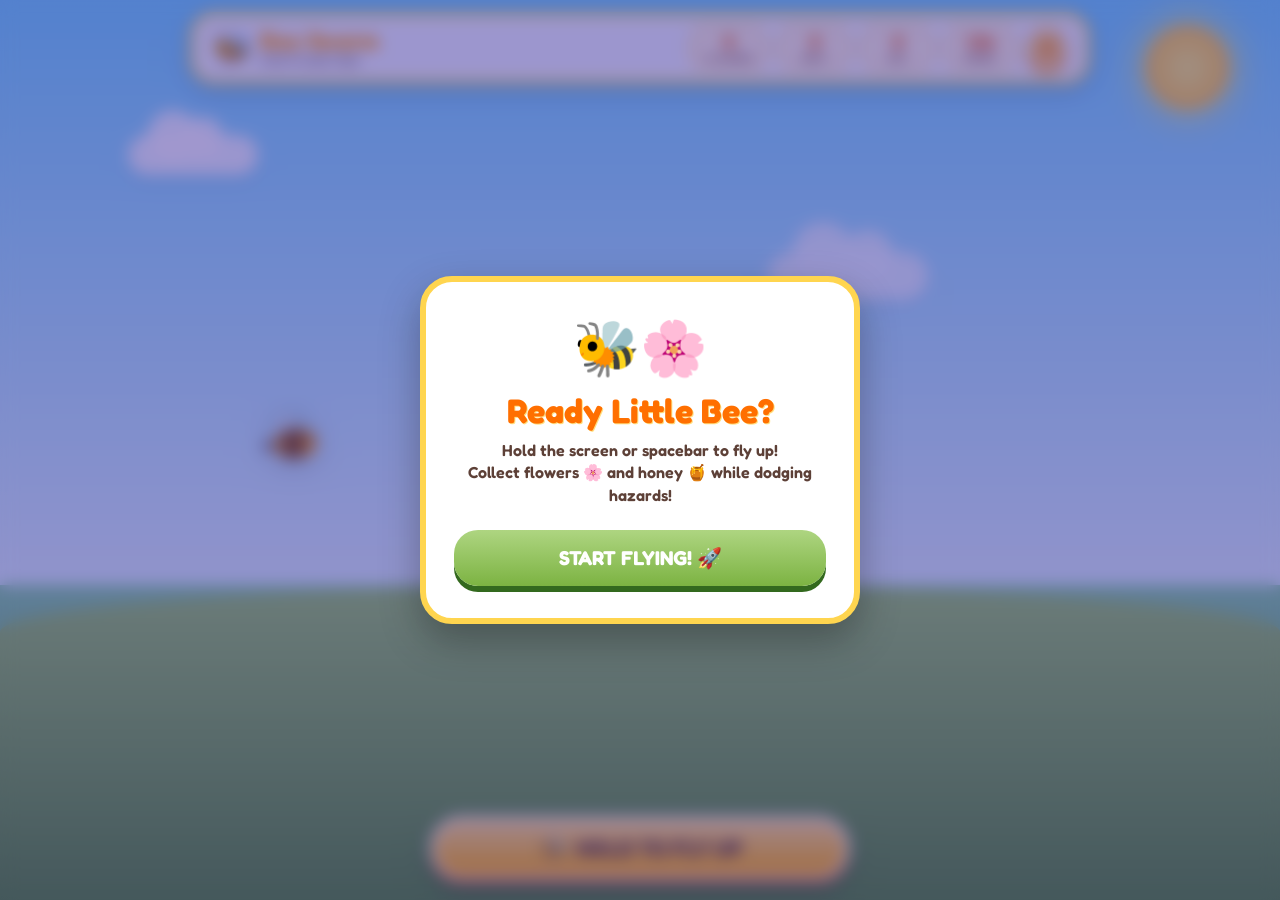
==== bee_swarm_game.html @ eaeb023e "Update Bee Swarm game with cute character, procedural audio, responsive layout and modular HTML/CSS/" ====
<!DOCTYPE html>
<html lang="en">
<head>
  <meta charset="utf-8">
  <meta name="viewport" content="width=device-width, initial-scale=1, maximum-scale=1, user-scalable=no">
  <title>Bee Swarm Adventure 🐝</title>
  <meta name="description" content="A cute, child-friendly bee flying adventure game! Collect flowers and honey, dodge hazards, and reach new high scores.">
  <link rel="stylesheet" href="style.css">
</head>
<body>
  <div id="app">
    <!-- Top HUD Banner -->
    <header class="hud-header">
      <div class="brand">
        <span class="brand-icon">🐝</span>
        <div>
          <div class="brand-title">Bee Swarm</div>
          <div class="brand-sub">Child Friendly Flight</div>
        </div>
      </div>

      <div class="stats-container">
        <div class="stat-pill">
          <span class="stat-value" id="score">0</span>
          <span class="stat-label">Flowers</span>
        </div>
        <div class="stat-pill">
          <span class="stat-value" id="high-score">0</span>
          <span class="stat-label">Best</span>
        </div>
        <div class="stat-pill">
          <span class="stat-value" id="time">0</span>
          <span class="stat-label">Sec</span>
        </div>
        <div class="stat-pill">
          <span class="stat-value" id="speed">1.0×</span>
          <span class="stat-label">Speed</span>
        </div>
        <button id="pause-btn" class="pause-btn" title="Pause Game">⏸️</button>
      </div>
    </header>

    <!-- Play Grid / Fullscreen World -->
    <main id="world">
      <!-- Background Elements -->
      <div class="sun"></div>
      <div class="cloud cloud-1"></div>
      <div class="cloud cloud-2"></div>

      <!-- Scenery Hills -->
      <div class="scenery-hills">
        <div class="hill-grass"></div>
      </div>

      <!-- Cute Bee Character (SVG matching user reference) -->
      <div id="bee" class="bee-character">
        <svg class="bee-svg" viewBox="0 0 120 100" xmlns="http://www.w3.org/2000/svg">
          <g class="bee-group">
            <!-- Wings (Upright & Translucent with veins) -->
            <g class="wings">
              <!-- Back Wing -->
              <path class="wing wing-back" d="M 52 42 C 45 10, 78 2, 82 28 C 84 38, 62 48, 52 42 Z" fill="#CBEBF0" stroke="#7CB9C4" stroke-width="2.8" />
              <path d="M 60 32 C 67 18, 74 13, 77 20" fill="none" stroke="#9FD5DF" stroke-width="2" stroke-linecap="round" />
              <path d="M 57 38 C 65 30, 72 26, 75 32" fill="none" stroke="#9FD5DF" stroke-width="1.8" stroke-linecap="round" />
              
              <!-- Front Wing -->
              <path class="wing wing-front" d="M 38 46 C 22 14, 58 4, 66 28 C 68 38, 48 50, 38 46 Z" fill="#E2F6F9" stroke="#7CB9C4" stroke-width="2.8" />
              <path d="M 46 34 C 52 18, 58 14, 62 21" fill="none" stroke="#9FD5DF" stroke-width="2" stroke-linecap="round" />
              <path d="M 43 40 C 50 32, 56 28, 60 34" fill="none" stroke="#9FD5DF" stroke-width="1.8" stroke-linecap="round" />
            </g>

            <!-- Stinger -->
            <path d="M 32 62 L 10 68 L 28 76 Z" fill="#3D2314" stroke="#3D2314" stroke-width="1.5" stroke-linejoin="round" />

            <!-- Chubby Bean Body -->
            <ellipse cx="68" cy="65" rx="36" ry="26" fill="#F4A211" transform="rotate(-6 68 65)" />

            <!-- Stripes -->
            <path d="M 50 40 C 47 55, 47 75, 52 90 L 63 89 C 58 75, 58 55, 61 41 Z" fill="#3D2314" />
            <path d="M 68 40 C 65 55, 65 75, 70 90 L 81 88 C 76 75, 76 55, 79 40 Z" fill="#3D2314" />

            <!-- Eye -->
            <circle cx="92" cy="58" r="5" fill="#3D2314" />
          </g>
        </svg>
      </div>
    </main>

    <!-- Controls Bar -->
    <footer class="controls-bar">
      <button id="hold-btn" class="hold-btn">
        <span>🐝</span> HOLD TO FLY UP
      </button>
    </footer>

    <!-- Start Modal -->
    <div id="start-modal" class="modal-overlay">
      <div class="modal-card">
        <div style="font-size: 54px; margin-bottom: 10px;">🐝🌸</div>
        <h2 class="modal-title">Ready Little Bee?</h2>
        <p class="modal-subtitle">Hold the screen or spacebar to fly up!<br>Collect flowers 🌸 and honey 🍯 while dodging hazards!</p>
        <button id="start-btn" class="action-btn primary">START FLYING! 🚀</button>
      </div>
    </div>

    <!-- Pause Modal -->
    <div id="pause-modal" class="modal-overlay hidden">
      <div class="modal-card">
        <div style="font-size: 54px; margin-bottom: 10px;">⏸️🌻</div>
        <h2 class="modal-title">Game Paused</h2>
        <p class="modal-subtitle">Take a quick break, little bee!</p>
        <button id="resume-btn" class="action-btn primary">RESUME FLYING ▶️</button>
      </div>
    </div>

    <!-- Game Over Modal -->
    <div id="game-over-modal" class="modal-overlay hidden">
      <div class="modal-card">
        <div style="font-size: 54px; margin-bottom: 10px;">🌟🐝</div>
        <h2 class="modal-title">Amazing Flight!</h2>
        <p class="modal-subtitle">
          You collected <strong id="final-score" style="color:#e65100">0</strong> flowers/honey in <strong id="final-time" style="color:#e65100">0</strong> seconds!
        </p>
        <button id="restart-btn" class="action-btn primary">PLAY AGAIN 🔄</button>
      </div>
    </div>
  </div>

  <script src="script.js"></script>
</body>
</html>
---- style.css ----
@import url('https://fonts.googleapis.com/css2?family=Fredoka:wght@400;600;700&display=swap');

:root {
  --primary-yellow: #ffe135;
  --honey-orange: #ff9d00;
  --sky-top: #70d6ff;
  --sky-bottom: #e0f7fa;
  --grass-top: #88d49e;
  --grass-bottom: #2e7d32;
  --card-bg: rgba(255, 255, 255, 0.92);
  --text-dark: #332c1e;
  --shadow-color: rgba(0, 0, 0, 0.15);
}

* {
  box-sizing: border-box;
  margin: 0;
  padding: 0;
  user-select: none;
  -webkit-user-select: none;
  -webkit-tap-highlight-color: transparent;
}

html, body {
  width: 100%;
  height: 100%;
  overflow: hidden;
  font-family: 'Fredoka', 'Quicksand', 'Arial Round MT Bold', sans-serif;
  background: var(--sky-top);
  color: var(--text-dark);
}

/* App Container - Full Screen */
#app {
  position: relative;
  width: 100vw;
  height: 100vh;
  height: 100dvh;
  display: flex;
  flex-direction: column;
  overflow: hidden;
}

/* Header HUD Overlay */
.hud-header {
  position: absolute;
  top: 12px;
  left: 50%;
  transform: translateX(-50%);
  width: min(94%, 900px);
  z-index: 20;
  display: flex;
  justify-content: space-between;
  align-items: center;
  gap: 10px;
  padding: 10px 18px;
  background: var(--card-bg);
  backdrop-filter: blur(10px);
  border: 4px solid var(--primary-yellow);
  border-radius: 24px;
  box-shadow: 0 8px 24px var(--shadow-color), inset 0 2px 0 rgba(255,255,255,0.8);
}

.brand {
  display: flex;
  align-items: center;
  gap: 8px;
}

.brand-icon {
  font-size: 32px;
  animation: float 2s ease-in-out infinite alternate;
}

.brand-title {
  font-size: 24px;
  font-weight: 700;
  color: var(--honey-orange);
  text-shadow: 1px 1px 0px #fff;
  line-height: 1;
}

.brand-sub {
  font-size: 11px;
  color: #7a6e5d;
  font-weight: 600;
}

.stats-container {
  display: flex;
  gap: 8px;
  align-items: center;
}

.stat-pill {
  display: flex;
  flex-direction: column;
  align-items: center;
  justify-content: center;
  background: #fff8e1;
  border: 2.5px solid #ffe082;
  border-radius: 16px;
  padding: 4px 14px;
  min-width: 75px;
  box-shadow: inset 0 2px 4px rgba(0,0,0,0.03);
}

.stat-value {
  font-size: 18px;
  font-weight: 700;
  color: #e65100;
  line-height: 1.1;
}

.stat-label {
  font-size: 10px;
  font-weight: 700;
  color: #8d6e63;
  text-transform: uppercase;
  letter-spacing: 0.5px;
}

/* Pause Button (minimal icon button) */
.pause-btn {
  background: #ffecb3;
  border: 2px solid #ffb74d;
  border-radius: 50%;
  width: 42px;
  height: 42px;
  font-size: 18px;
  cursor: pointer;
  display: flex;
  align-items: center;
  justify-content: center;
  box-shadow: 0 4px 0 #fb8c00;
  transition: transform 0.1s, background 0.2s;
}

.pause-btn:active {
  transform: translateY(2px);
  box-shadow: 0 2px 0 #fb8c00;
}

/* Play Grid - Fills entire window */
#world {
  position: relative;
  width: 100%;
  height: 100%;
  flex: 1;
  background: linear-gradient(180deg, var(--sky-top) 0%, var(--sky-bottom) 65%, var(--grass-top) 65%, var(--grass-bottom) 100%);
  overflow: hidden;
  touch-action: none;
  cursor: pointer;
}

/* Background Animated Elements */
.sun {
  position: absolute;
  top: 25px;
  right: 50px;
  width: 85px;
  height: 85px;
  background: radial-gradient(circle, #fff176 0%, #fbc02d 100%);
  border-radius: 50%;
  box-shadow: 0 0 40px #ffee58;
  animation: sunGlow 4s ease-in-out infinite alternate;
  z-index: 1;
}

@keyframes sunGlow {
  0% { transform: scale(1); box-shadow: 0 0 30px #ffee58; }
  100% { transform: scale(1.08); box-shadow: 0 0 50px #fff59d; }
}

.cloud {
  position: absolute;
  background: rgba(255, 255, 255, 0.88);
  border-radius: 50px;
  z-index: 1;
  box-shadow: 0 8px 15px rgba(0,0,0,0.05);
}

.cloud::before, .cloud::after {
  content: '';
  position: absolute;
  background: rgba(255, 255, 255, 0.88);
  border-radius: 50%;
}

.cloud-1 {
  width: 130px;
  height: 40px;
  top: 15%;
  left: 10%;
  animation: floatCloud 25s linear infinite;
}
.cloud-1::before { width: 50px; height: 50px; top: -25px; left: 20px; }
.cloud-1::after { width: 40px; height: 40px; top: -18px; left: 55px; }

.cloud-2 {
  width: 160px;
  height: 48px;
  top: 28%;
  left: 60%;
  opacity: 0.8;
  animation: floatCloud 38s linear infinite;
}
.cloud-2::before { width: 60px; height: 60px; top: -30px; left: 25px; }
.cloud-2::after { width: 50px; height: 50px; top: -22px; left: 75px; }

@keyframes floatCloud {
  0% { transform: translateX(0); }
  50% { transform: translateX(40px); }
  100% { transform: translateX(0); }
}

/* Ground Scenery Decorative Flowers */
.scenery-hills {
  position: absolute;
  bottom: 0;
  width: 100%;
  height: 35%;
  pointer-events: none;
  z-index: 2;
}

.hill-grass {
  position: absolute;
  bottom: 0;
  width: 100%;
  height: 100%;
  background: linear-gradient(180deg, #9ccc65 0%, #558b2f 100%);
  border-top-left-radius: 50% 15%;
  border-top-right-radius: 50% 15%;
}

/* Dynamic Collectible Items */
.flower {
  position: absolute;
  z-index: 5;
  font-size: 38px;
  filter: drop-shadow(0 4px 6px rgba(0,0,0,0.15));
  transition: transform 0.15s ease;
  animation: sway 2s ease-in-out infinite alternate;
}

.flower.honey {
  font-size: 42px;
}

@keyframes sway {
  0% { transform: rotate(-6deg) scale(1); }
  100% { transform: rotate(6deg) scale(1.05); }
}

/* Dynamic Hazards */
.hazard {
  position: absolute;
  z-index: 6;
  font-size: 42px;
  filter: drop-shadow(0 4px 8px rgba(0,0,0,0.18));
}

.hazard.bird {
  animation: birdFlap 0.4s steps(2) infinite alternate;
}

.hazard.spider {
  animation: spiderSwing 1.5s ease-in-out infinite alternate;
}

.hazard.cloud-storm {
  font-size: 46px;
  animation: cloudPulse 1s ease-in-out infinite alternate;
}

@keyframes birdFlap {
  0% { transform: translateY(0) scaleX(1); }
  100% { transform: translateY(-4px) scaleX(1.03); }
}

@keyframes spiderSwing {
  0% { transform: rotate(-10deg); }
  100% { transform: rotate(10deg); }
}

@keyframes cloudPulse {
  0% { filter: drop-shadow(0 0 5px rgba(255,87,34,0.4)); }
  100% { filter: drop-shadow(0 0 15px rgba(244,67,54,0.8)); }
}

/* Tree Branch Hazard */
.branch {
  position: absolute;
  height: 26px;
  background: linear-gradient(90deg, #6d4c41, #4e342e);
  border-radius: 20px;
  z-index: 4;
  box-shadow: 0 4px 10px rgba(0,0,0,0.25);
  border: 2px solid #3e2723;
}

.branch::after {
  content: "🍃";
  position: absolute;
  right: -10px;
  top: -12px;
  font-size: 26px;
}

/* Cute Child-Friendly Bee Character (SVG Vector) */
.bee-character {
  position: absolute;
  left: 20%;
  top: 45%;
  width: 70px;
  height: 60px;
  z-index: 10;
  filter: drop-shadow(0 6px 14px rgba(0, 0, 0, 0.18));
  transition: transform 0.1s ease-out;
}

.bee-svg {
  width: 100%;
  height: 100%;
  overflow: visible;
}

/* Wing Flutter Animations */
.wing-front {
  transform-origin: 45px 46px;
  animation: wingFlutterFront 0.1s ease-in-out infinite alternate;
}

.wing-back {
  transform-origin: 55px 42px;
  animation: wingFlutterBack 0.1s ease-in-out infinite alternate;
}

@keyframes wingFlutterFront {
  0% { transform: rotate(0deg) scaleY(1); }
  100% { transform: rotate(-16deg) scaleY(0.7); }
}

@keyframes wingFlutterBack {
  0% { transform: rotate(0deg) scaleY(1); }
  100% { transform: rotate(-12deg) scaleY(0.75); }
}

/* Floating Score Popups */
.pop {
  position: absolute;
  z-index: 25;
  font-size: 28px;
  font-weight: 700;
  color: #ff6f00;
  text-shadow: 2px 2px 0 #fff, -1px -1px 0 #fff, 1px -1px 0 #fff, -1px 1px 0 #fff;
  pointer-events: none;
  animation: floatPop 0.75s cubic-bezier(0.18, 0.89, 0.32, 1.28) forwards;
}

@keyframes floatPop {
  0% { opacity: 1; transform: translateY(0) scale(0.8); }
  50% { transform: translateY(-35px) scale(1.3); }
  100% { opacity: 0; transform: translateY(-70px) scale(1); }
}

/* Action Controls Bar at bottom */
.controls-bar {
  position: absolute;
  bottom: 20px;
  left: 50%;
  transform: translateX(-50%);
  z-index: 20;
  width: min(90%, 420px);
}

.hold-btn {
  width: 100%;
  height: 64px;
  background: linear-gradient(180deg, #ffe082 0%, #ffb300 100%);
  border: 4px solid #fff;
  border-radius: 32px;
  font-family: inherit;
  font-size: 22px;
  font-weight: 700;
  color: #4e342e;
  box-shadow: 0 8px 20px rgba(0,0,0,0.25), 0 4px 0 #e65100;
  cursor: pointer;
  display: flex;
  align-items: center;
  justify-content: center;
  gap: 10px;
  transition: transform 0.1s, box-shadow 0.1s;
}

.hold-btn:active, .hold-btn.active {
  transform: translateY(4px);
  box-shadow: 0 4px 10px rgba(0,0,0,0.2), 0 0 0 #e65100;
  background: linear-gradient(180deg, #ffca28 0%, #ff8f00 100%);
}

/* Modals & Overlay Screens */
.modal-overlay {
  position: fixed;
  top: 0;
  left: 0;
  width: 100vw;
  height: 100vh;
  background: rgba(49, 27, 146, 0.45);
  backdrop-filter: blur(8px);
  z-index: 50;
  display: flex;
  align-items: center;
  justify-content: center;
  opacity: 1;
  transition: opacity 0.3s ease;
}

.modal-card {
  background: #ffffff;
  border: 6px solid #ffd54f;
  border-radius: 32px;
  padding: 32px 28px;
  width: min(90%, 440px);
  text-align: center;
  box-shadow: 0 16px 40px rgba(0,0,0,0.3);
  animation: modalBounce 0.4s cubic-bezier(0.175, 0.885, 0.32, 1.275);
}

@keyframes modalBounce {
  0% { transform: scale(0.6) translateY(50px); opacity: 0; }
  100% { transform: scale(1) translateY(0); opacity: 1; }
}

.modal-title {
  font-size: 34px;
  font-weight: 700;
  color: #ff6f00;
  margin-bottom: 8px;
  text-shadow: 1px 1px 0 #ffe082;
}

.modal-subtitle {
  font-size: 16px;
  color: #5d4037;
  font-weight: 600;
  margin-bottom: 24px;
  line-height: 1.4;
}

.action-btn {
  width: 100%;
  padding: 16px;
  font-family: inherit;
  font-size: 20px;
  font-weight: 700;
  border: none;
  border-radius: 24px;
  cursor: pointer;
  box-shadow: 0 6px 0 rgba(0,0,0,0.15);
  transition: transform 0.1s ease;
}

.action-btn.primary {
  background: linear-gradient(180deg, #aed581 0%, #7cb342 100%);
  color: #ffffff;
  box-shadow: 0 6px 0 #33691e;
}

.action-btn.primary:active {
  transform: translateY(3px);
  box-shadow: 0 3px 0 #33691e;
}

.hidden {
  display: none !important;
}
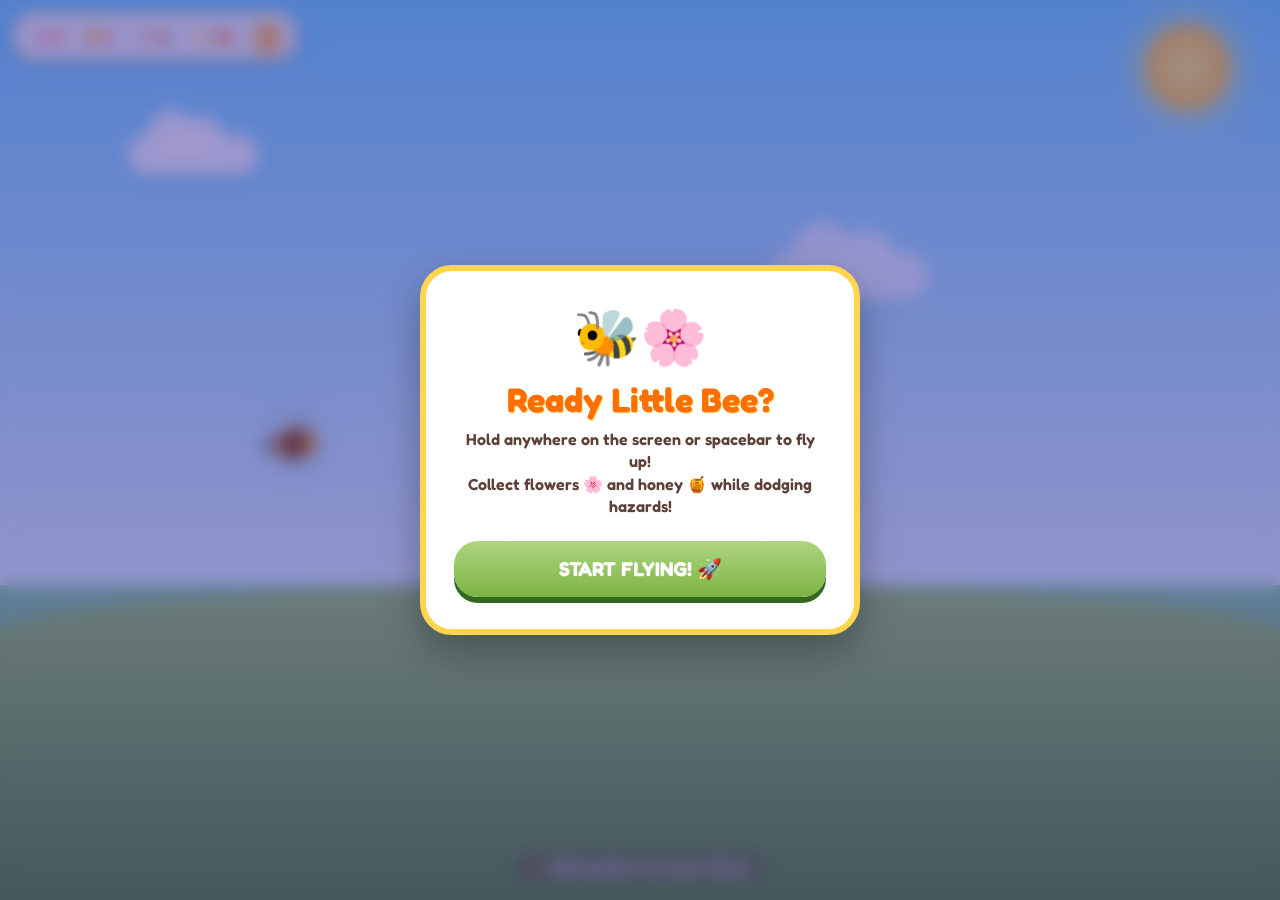
==== commit c4cfcc8b: "Maximize gamefield to 100% viewport, replace header/footer with compact floating HUD overlay, and al" ====
--- a/bee_swarm_game.html
+++ b/bee_swarm_game.html
@@ -9,39 +9,25 @@
 </head>
 <body>
   <div id="app">
-    <!-- Top HUD Banner -->
-    <header class="hud-header">
-      <div class="brand">
-        <span class="brand-icon">🐝</span>
-        <div>
-          <div class="brand-title">Bee Swarm</div>
-          <div class="brand-sub">Child Friendly Flight</div>
+    <!-- Play Grid / Fullscreen World (Occupies 100% of viewport) -->
+    <main id="world">
+      <!-- Compact Floating HUD Badge inside Gamefield -->
+      <div class="hud-overlay">
+        <div class="hud-pill">
+          <span>🌸</span> <strong id="score">0</strong>
         </div>
+        <div class="hud-pill">
+          <span>🏆</span> <strong id="high-score">0</strong>
+        </div>
+        <div class="hud-pill">
+          <span>⏱️</span> <strong id="time">0</strong>s
+        </div>
+        <div class="hud-pill">
+          <span>⚡</span> <strong id="speed">1.0×</strong>
+        </div>
+        <button id="pause-btn" class="hud-pause-btn" title="Pause Game">⏸️</button>
       </div>
 
-      <div class="stats-container">
-        <div class="stat-pill">
-          <span class="stat-value" id="score">0</span>
-          <span class="stat-label">Flowers</span>
-        </div>
-        <div class="stat-pill">
-          <span class="stat-value" id="high-score">0</span>
-          <span class="stat-label">Best</span>
-        </div>
-        <div class="stat-pill">
-          <span class="stat-value" id="time">0</span>
-          <span class="stat-label">Sec</span>
-        </div>
-        <div class="stat-pill">
-          <span class="stat-value" id="speed">1.0×</span>
-          <span class="stat-label">Speed</span>
-        </div>
-        <button id="pause-btn" class="pause-btn" title="Pause Game">⏸️</button>
-      </div>
-    </header>
-
-    <!-- Play Grid / Fullscreen World -->
-    <main id="world">
       <!-- Background Elements -->
       <div class="sun"></div>
       <div class="cloud cloud-1"></div>
@@ -84,21 +70,17 @@
           </g>
         </svg>
       </div>
+
+      <!-- Subtle Fly Hint Overlay -->
+      <div class="fly-hint"><span>🐝</span> Hold anywhere on screen to fly up</div>
     </main>
-
-    <!-- Controls Bar -->
-    <footer class="controls-bar">
-      <button id="hold-btn" class="hold-btn">
-        <span>🐝</span> HOLD TO FLY UP
-      </button>
-    </footer>
 
     <!-- Start Modal -->
     <div id="start-modal" class="modal-overlay">
       <div class="modal-card">
         <div style="font-size: 54px; margin-bottom: 10px;">🐝🌸</div>
         <h2 class="modal-title">Ready Little Bee?</h2>
-        <p class="modal-subtitle">Hold the screen or spacebar to fly up!<br>Collect flowers 🌸 and honey 🍯 while dodging hazards!</p>
+        <p class="modal-subtitle">Hold anywhere on the screen or spacebar to fly up!<br>Collect flowers 🌸 and honey 🍯 while dodging hazards!</p>
         <button id="start-btn" class="action-btn primary">START FLYING! 🚀</button>
       </div>
     </div>
--- a/style.css
+++ b/style.css
@@ -41,104 +41,58 @@
   overflow: hidden;
 }
 
-/* Header HUD Overlay */
-.hud-header {
+/* Compact Floating HUD Overlay inside Gamefield */
+.hud-overlay {
   position: absolute;
   top: 12px;
-  left: 50%;
-  transform: translateX(-50%);
-  width: min(94%, 900px);
-  z-index: 20;
-  display: flex;
-  justify-content: space-between;
-  align-items: center;
-  gap: 10px;
-  padding: 10px 18px;
-  background: var(--card-bg);
-  backdrop-filter: blur(10px);
-  border: 4px solid var(--primary-yellow);
-  border-radius: 24px;
-  box-shadow: 0 8px 24px var(--shadow-color), inset 0 2px 0 rgba(255,255,255,0.8);
-}
-
-.brand {
+  left: 14px;
+  z-index: 30;
   display: flex;
   align-items: center;
   gap: 8px;
-}
-
-.brand-icon {
-  font-size: 32px;
-  animation: float 2s ease-in-out infinite alternate;
-}
-
-.brand-title {
-  font-size: 24px;
+  padding: 6px 12px;
+  background: rgba(255, 255, 255, 0.85);
+  backdrop-filter: blur(10px);
+  border: 2.5px solid #ffe082;
+  border-radius: 20px;
+  box-shadow: 0 4px 15px rgba(0, 0, 0, 0.12);
+}
+
+.hud-pill {
+  display: flex;
+  align-items: center;
+  gap: 4px;
+  font-size: 14px;
   font-weight: 700;
-  color: var(--honey-orange);
-  text-shadow: 1px 1px 0px #fff;
-  line-height: 1;
-}
-
-.brand-sub {
-  font-size: 11px;
-  color: #7a6e5d;
-  font-weight: 600;
-}
-
-.stats-container {
-  display: flex;
-  gap: 8px;
-  align-items: center;
-}
-
-.stat-pill {
-  display: flex;
-  flex-direction: column;
-  align-items: center;
-  justify-content: center;
-  background: #fff8e1;
-  border: 2.5px solid #ffe082;
-  border-radius: 16px;
-  padding: 4px 14px;
-  min-width: 75px;
-  box-shadow: inset 0 2px 4px rgba(0,0,0,0.03);
-}
-
-.stat-value {
-  font-size: 18px;
-  font-weight: 700;
+  color: #4e342e;
+  padding: 2px 6px;
+  background: rgba(255, 248, 225, 0.8);
+  border-radius: 12px;
+}
+
+.hud-pill strong {
   color: #e65100;
-  line-height: 1.1;
-}
-
-.stat-label {
-  font-size: 10px;
-  font-weight: 700;
-  color: #8d6e63;
-  text-transform: uppercase;
-  letter-spacing: 0.5px;
-}
-
-/* Pause Button (minimal icon button) */
-.pause-btn {
+}
+
+.hud-pause-btn {
   background: #ffecb3;
-  border: 2px solid #ffb74d;
+  border: 1.5px solid #ffb74d;
   border-radius: 50%;
-  width: 42px;
-  height: 42px;
-  font-size: 18px;
+  width: 32px;
+  height: 32px;
+  font-size: 14px;
   cursor: pointer;
   display: flex;
   align-items: center;
   justify-content: center;
-  box-shadow: 0 4px 0 #fb8c00;
+  box-shadow: 0 2px 0 #fb8c00;
   transition: transform 0.1s, background 0.2s;
-}
-
-.pause-btn:active {
-  transform: translateY(2px);
-  box-shadow: 0 2px 0 #fb8c00;
+  margin-left: 2px;
+}
+
+.hud-pause-btn:active {
+  transform: translateY(1px);
+  box-shadow: 0 1px 0 #fb8c00;
 }
 
 /* Play Grid - Fills entire window */
@@ -365,39 +319,28 @@
   100% { opacity: 0; transform: translateY(-70px) scale(1); }
 }
 
-/* Action Controls Bar at bottom */
-.controls-bar {
-  position: absolute;
-  bottom: 20px;
+/* Fly Hint Overlay */
+.fly-hint {
+  position: absolute;
+  bottom: 18px;
   left: 50%;
   transform: translateX(-50%);
   z-index: 20;
-  width: min(90%, 420px);
-}
-
-.hold-btn {
-  width: 100%;
-  height: 64px;
-  background: linear-gradient(180deg, #ffe082 0%, #ffb300 100%);
-  border: 4px solid #fff;
-  border-radius: 32px;
-  font-family: inherit;
-  font-size: 22px;
+  font-size: 13px;
   font-weight: 700;
-  color: #4e342e;
-  box-shadow: 0 8px 20px rgba(0,0,0,0.25), 0 4px 0 #e65100;
-  cursor: pointer;
-  display: flex;
-  align-items: center;
-  justify-content: center;
-  gap: 10px;
-  transition: transform 0.1s, box-shadow 0.1s;
-}
-
-.hold-btn:active, .hold-btn.active {
-  transform: translateY(4px);
-  box-shadow: 0 4px 10px rgba(0,0,0,0.2), 0 0 0 #e65100;
-  background: linear-gradient(180deg, #ffca28 0%, #ff8f00 100%);
+  color: rgba(255, 255, 255, 0.95);
+  background: rgba(78, 52, 46, 0.35);
+  backdrop-filter: blur(4px);
+  padding: 6px 16px;
+  border-radius: 20px;
+  border: 1px solid rgba(255, 255, 255, 0.4);
+  pointer-events: none;
+  animation: pulseHint 2.5s ease-in-out infinite alternate;
+}
+
+@keyframes pulseHint {
+  0% { opacity: 0.75; transform: translateX(-50%) scale(1); }
+  100% { opacity: 0.95; transform: translateX(-50%) scale(1.04); }
 }
 
 /* Modals & Overlay Screens */
